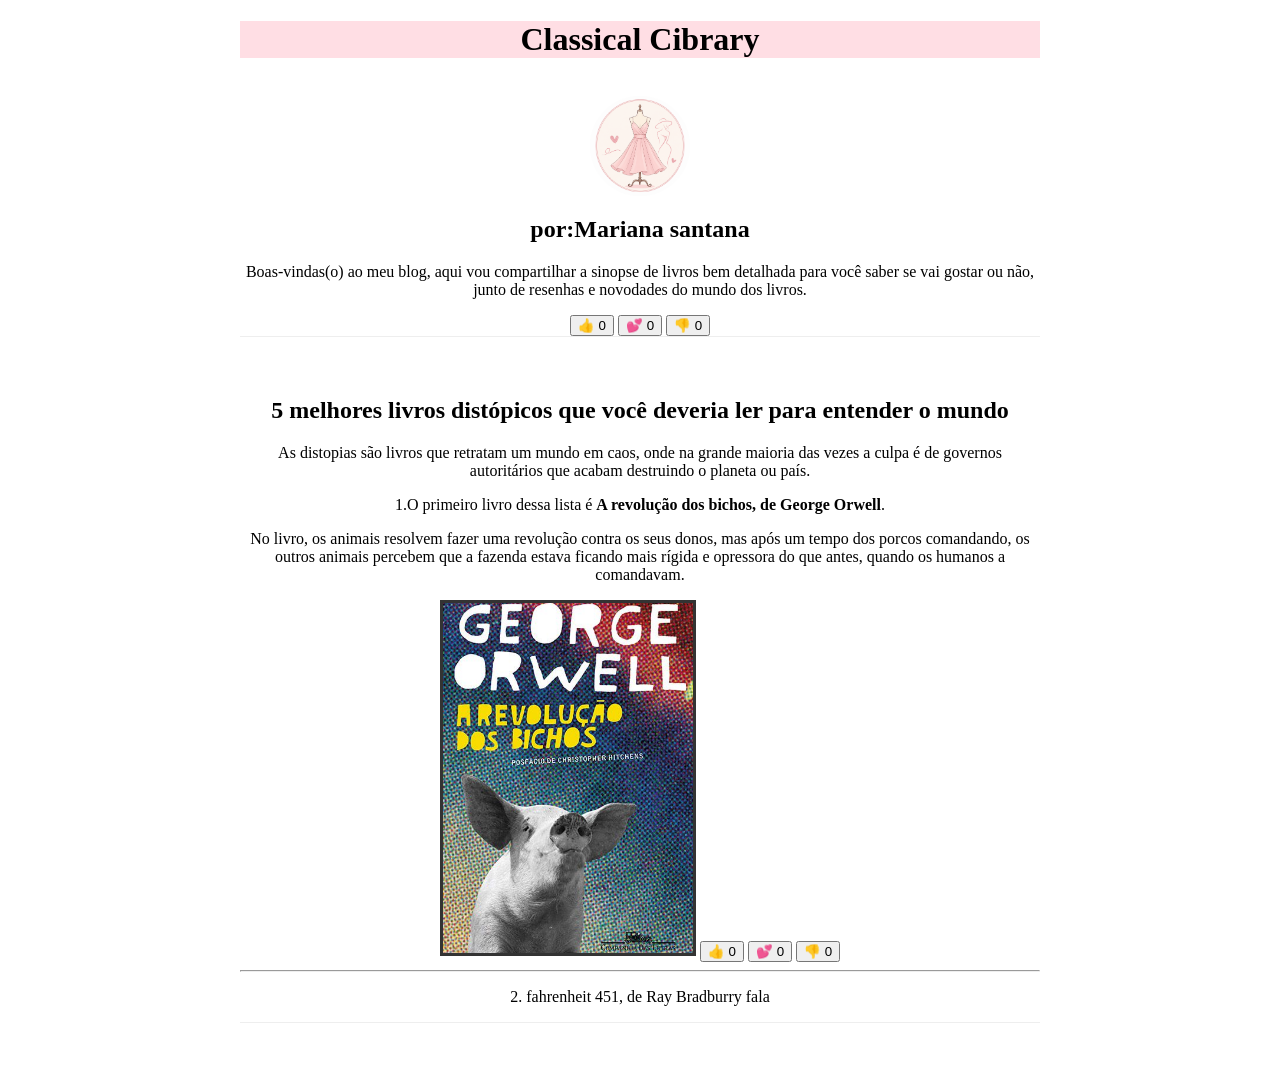
==== index (2).html @ ece60d12 "Add files via upload" ====
<!DOCTYPE html>
<html lang="pt-br">

<head>
    <meta charset="UTF-8">
    <meta name="viewport" content="width=device-width, initial-scale=1.0">
    <title>blog</title>
    <link rel="stylesheet" href="style.css">
</head>

<body>
    <header>
        <h1> <strong>Classical Cibrary</strong> </h1>
    </header>
    <main>
        <article>
            <img src="ve.png" alt="Ilustração em estilo de logotipo mostrando um manequim de costura com um vestido rosa pastel de saia rodada. O desenho possui traços delicados e minimalistas, com detalhes em tons suaves de rosa, incluindo pequenos corações e a silhueta de uma mulher ao fundo. A composição circular transmite elegância, moda e feminilidade.">
            <div>
                <h2>por:Mariana santana</h2>
                <p class="artigo-autor">
                    Boas-vindas(o) ao meu blog, aqui vou compartilhar a sinopse de livros bem detalhada para você saber se vai gostar ou não, junto de resenhas e novodades do mundo dos livros. </p>

                <button class="btn-like">👍 <span>0</span></button>
                <button class="btn-love">💕 <span>0</span></button>
                <button class="btn-dislike">👎 <span>0</span></button>
            </div>
        </article>
        <article>
              
                <div>
                     <h2 class="artigo-titulo">5 melhores livros distópicos que você deveria ler para entender o mundo</h2>
    
                     <p>As distopias são livros que retratam um mundo em caos, onde na grande maioria das vezes a culpa é de governos autoritários que acabam destruindo o planeta ou país.</p>
    
                     <p>1.O primeiro livro dessa lista é <strong>A revolução dos bichos, de George Orwell</strong>.</p>
    
                     <p>No livro, os animais resolvem fazer uma revolução contra os seus donos, mas após um tempo dos porcos comandando, os outros animais percebem que a fazenda estava ficando mais rígida e opressora do que antes, quando os humanos a comandavam.</p>
    
                     <img class="capa-livro" src="li.jpg" alt="Capa do livro A Revolução dos Bichos, com o rosto de um porco em preto e branco e fundo colorido estilo pop art.">

                   <button class="btn-like">👍 <span>0</span></button>
                <button class="btn-love">💕 <span>0</span></button>
                <button class="btn-dislike">👎 <span>0</span></button>

                <hr> <p>2. fahrenheit 451, de Ray Bradburry fala </p>
                </div>
        </article>


    </main>

    <script src="script.js"></script>
</body>
</html>
---- style.css ----
header {
     background-color: rgba(255, 192, 203, 0.527);
    color: rgb(0, 0, 0);
    text-align: center;
    max-width: 800px;
    margin: 0 auto;
   border: 5px solid rgba(255, 192, 203, 0.582)
    padding:15px
}

main {
    background-color: rgba(253, 253, 253, 0);
    color: rgb(0, 0, 0);
    text-align: center;
    max-width: 800px;
    margin: 0 auto;
    padding: 16px;
}

    article {
        display: flex;
    flex-direction: column; 
    align-items: center;    
    justify-content: center;
    margin-bottom: 40px;    
    border-bottom: 1px solid #eee; 
    
    }

 img {
    width: 100px;
    height: 100px;
    object-fit: cover;
    border-radius: 50%;
}

img.capa-livro {
    width: 250px;        
    height: 350px;         
    border: 3px solid #333;
    border-radius: 0;

.artigo-autor {
    font-weight: bold;
}

button {
    background-color: #fff;
    border: 1px solid #ddd;
    border-radius: 20px;
    padding: 8px 15px;
    margin: 5px;
    cursor: pointer;
    font-size: 14px;
}
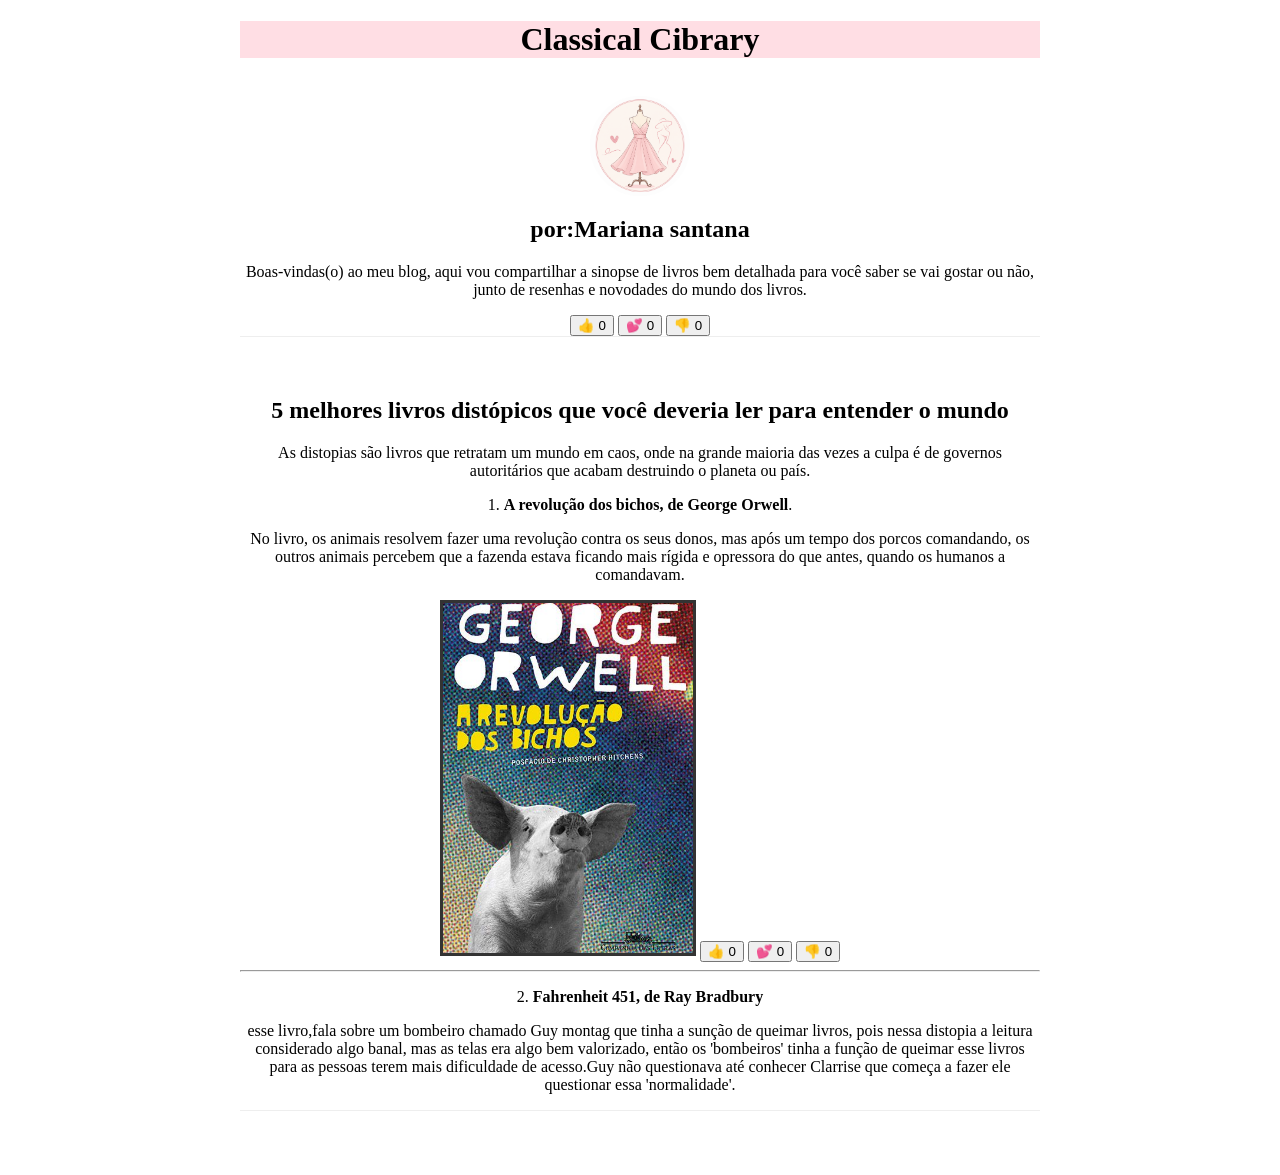
==== commit fff46ec5: "Add files via upload" ====
--- a/index (2).html
+++ b/index (2).html
@@ -32,7 +32,7 @@
     
                      <p>As distopias são livros que retratam um mundo em caos, onde na grande maioria das vezes a culpa é de governos autoritários que acabam destruindo o planeta ou país.</p>
     
-                     <p>1.O primeiro livro dessa lista é <strong>A revolução dos bichos, de George Orwell</strong>.</p>
+                     <p>1. <strong>A revolução dos bichos, de George Orwell</strong>.</p>
     
                      <p>No livro, os animais resolvem fazer uma revolução contra os seus donos, mas após um tempo dos porcos comandando, os outros animais percebem que a fazenda estava ficando mais rígida e opressora do que antes, quando os humanos a comandavam.</p>
     
@@ -42,7 +42,8 @@
                 <button class="btn-love">💕 <span>0</span></button>
                 <button class="btn-dislike">👎 <span>0</span></button>
 
-                <hr> <p>2. fahrenheit 451, de Ray Bradburry fala </p>
+                <hr> <p>2. <strong>Fahrenheit 451, de Ray Bradbury</strong></p>
+                <p>esse livro,fala sobre um bombeiro chamado Guy montag que tinha a sunção de queimar livros, pois nessa distopia a leitura considerado algo banal, mas as telas era algo bem valorizado, então os 'bombeiros' tinha a função de queimar esse livros para as pessoas terem mais dificuldade de acesso.Guy não questionava até conhecer Clarrise que começa a fazer ele questionar essa 'normalidade'.</p>
                 </div>
         </article>
 
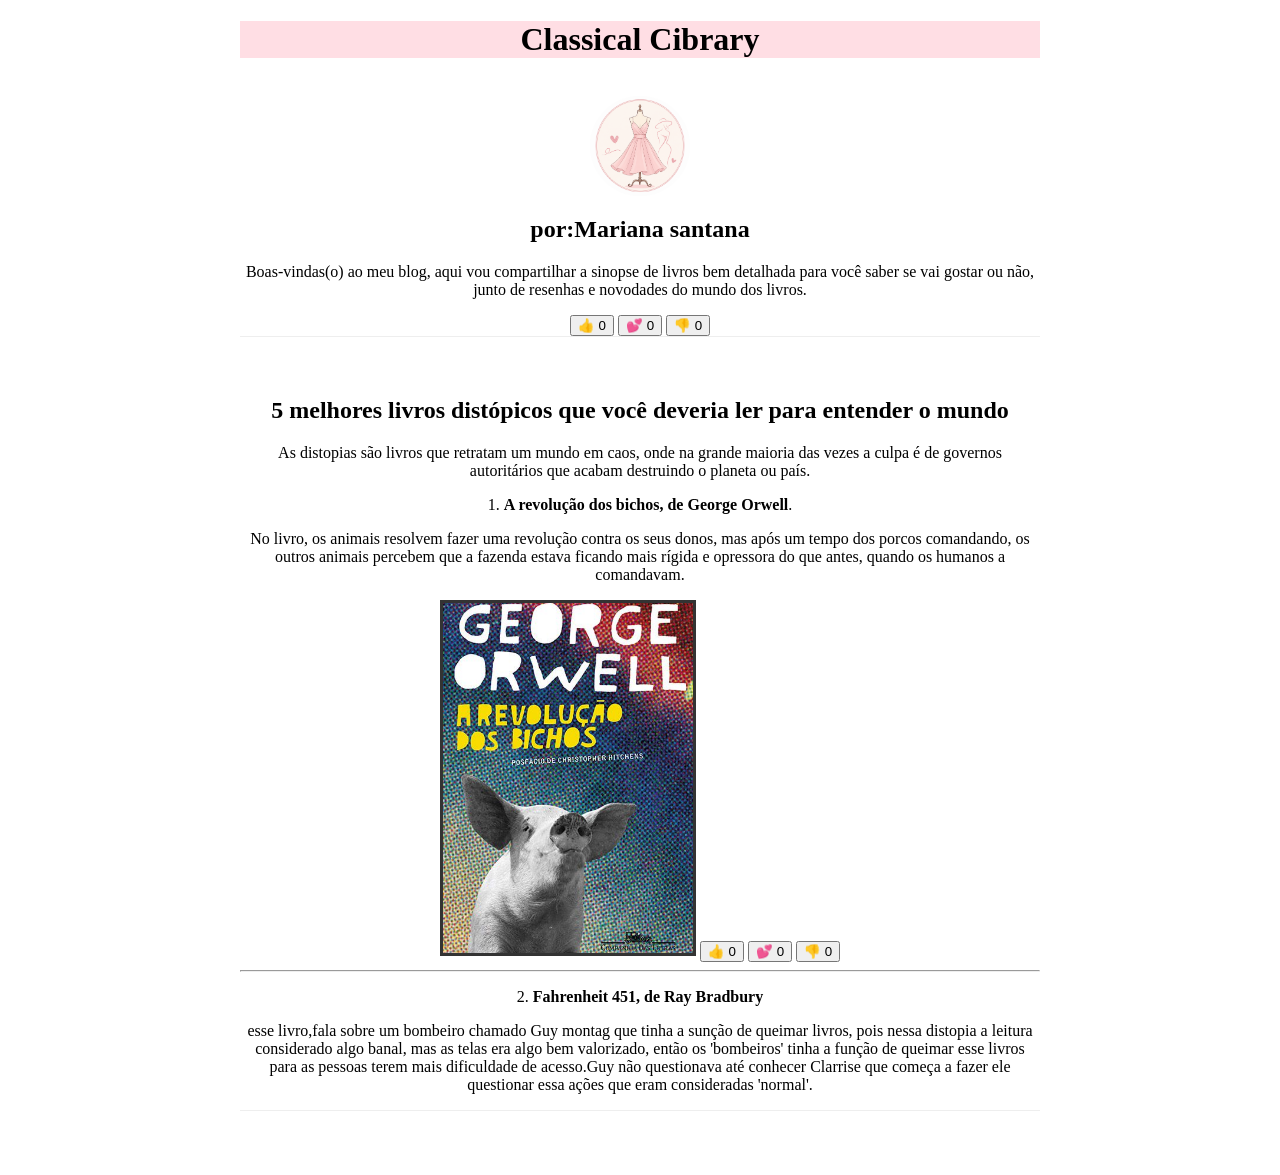
==== commit 015915c2: "Update index (2).html" ====
--- a/index (2).html
+++ b/index (2).html
@@ -43,7 +43,7 @@
                 <button class="btn-dislike">👎 <span>0</span></button>
 
                 <hr> <p>2. <strong>Fahrenheit 451, de Ray Bradbury</strong></p>
-                <p>esse livro,fala sobre um bombeiro chamado Guy montag que tinha a sunção de queimar livros, pois nessa distopia a leitura considerado algo banal, mas as telas era algo bem valorizado, então os 'bombeiros' tinha a função de queimar esse livros para as pessoas terem mais dificuldade de acesso.Guy não questionava até conhecer Clarrise que começa a fazer ele questionar essa 'normalidade'.</p>
+                <p>esse livro,fala sobre um bombeiro chamado Guy montag que tinha a sunção de queimar livros, pois nessa distopia a leitura considerado algo banal, mas as telas era algo bem valorizado, então os 'bombeiros' tinha a função de queimar esse livros para as pessoas terem mais dificuldade de acesso.Guy não questionava até conhecer Clarrise que começa a fazer ele questionar essa ações que eram consideradas 'normal'.</p>
                 </div>
         </article>
 
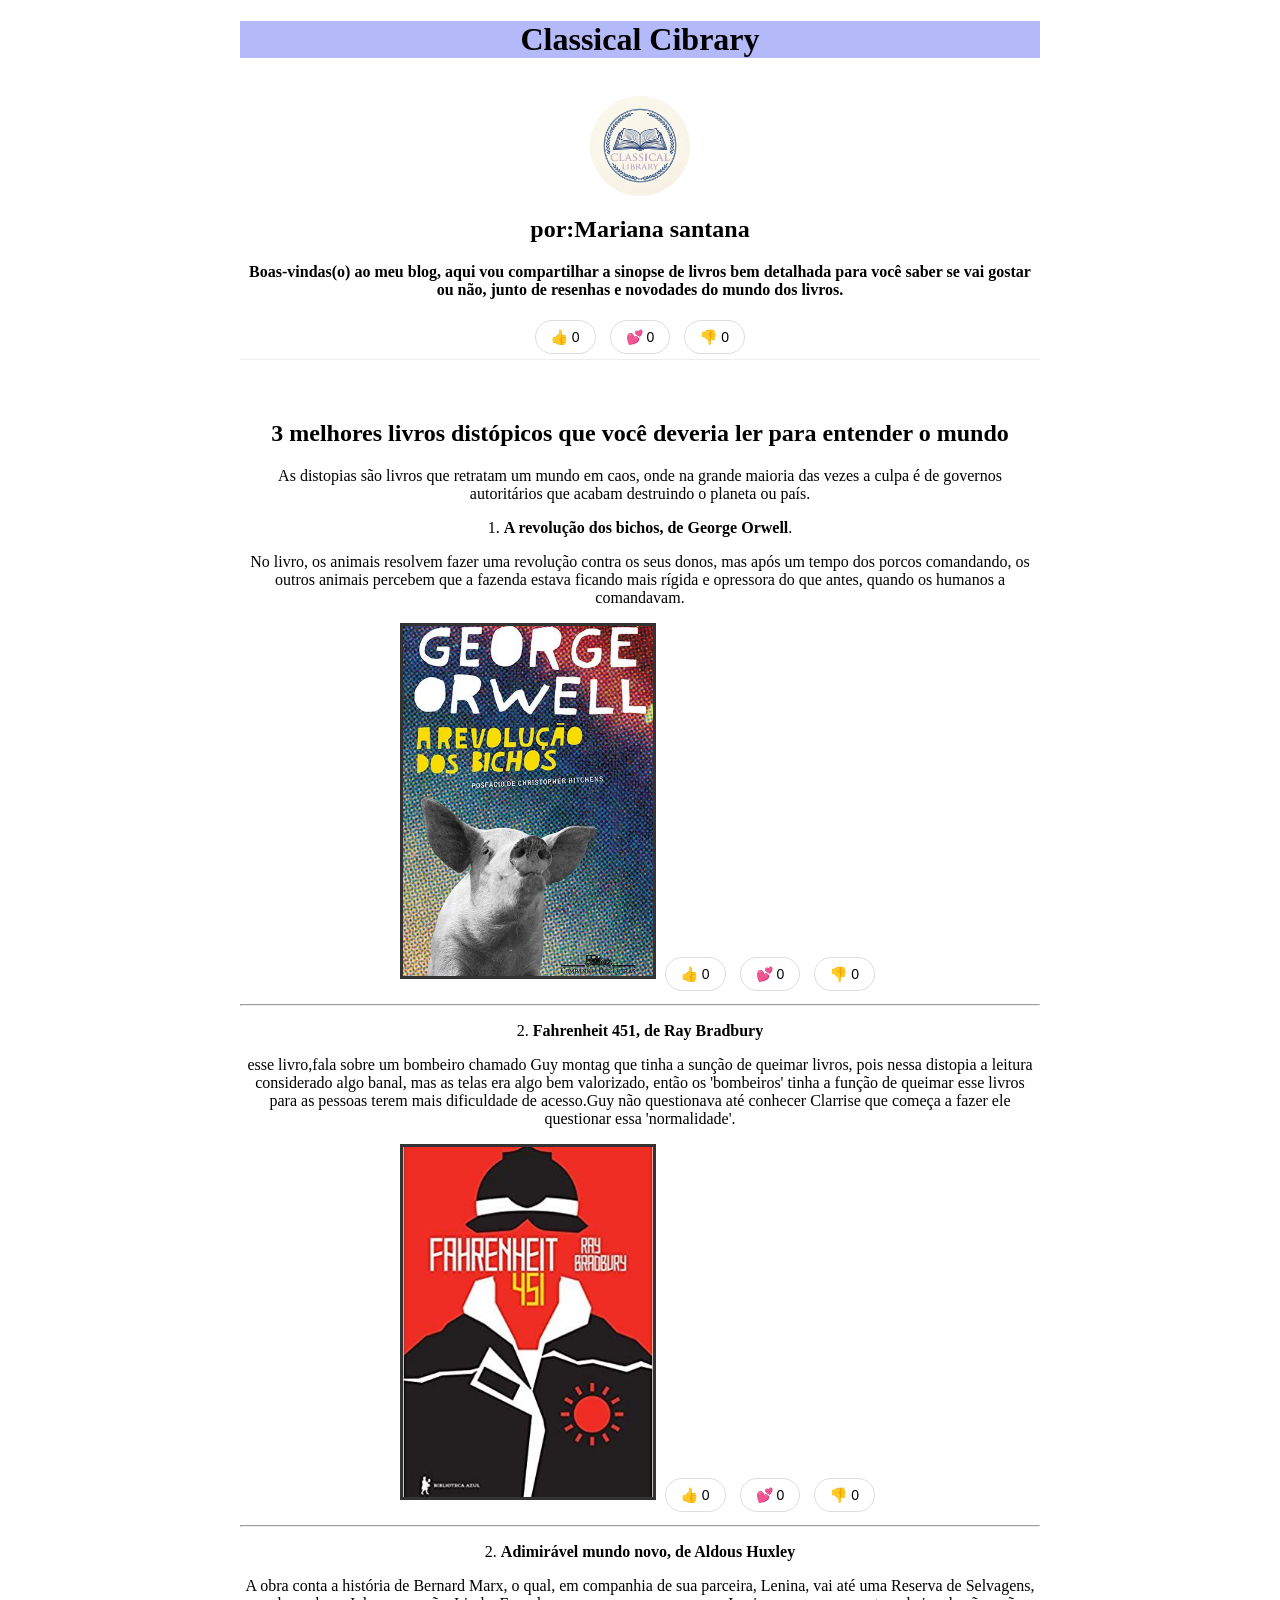
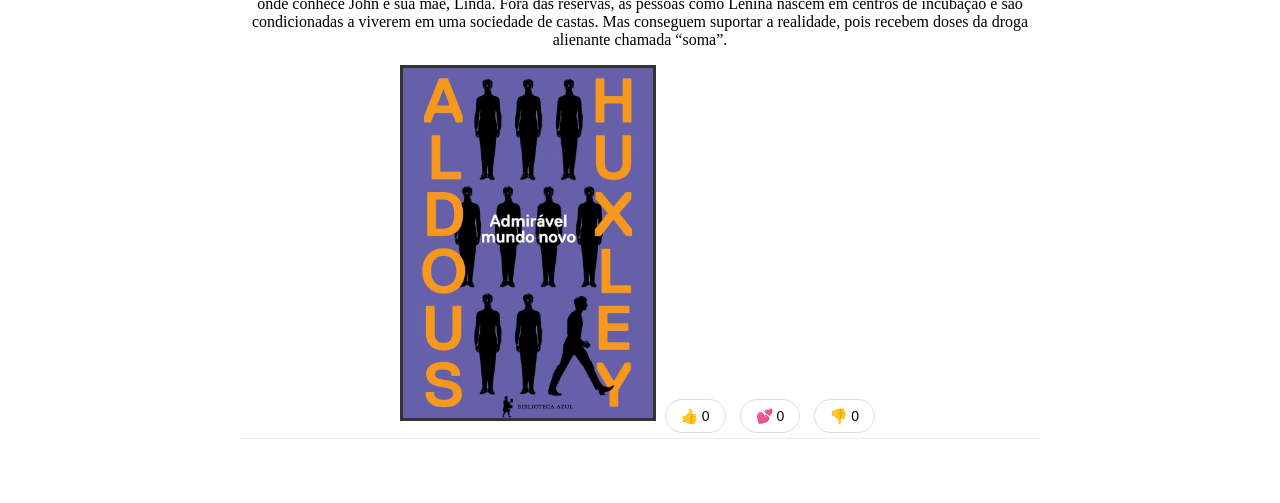
==== commit dc626e17: "Add files via upload" ====
--- a/index (2).html
+++ b/index (2).html
@@ -14,7 +14,7 @@
     </header>
     <main>
         <article>
-            <img src="ve.png" alt="Ilustração em estilo de logotipo mostrando um manequim de costura com um vestido rosa pastel de saia rodada. O desenho possui traços delicados e minimalistas, com detalhes em tons suaves de rosa, incluindo pequenos corações e a silhueta de uma mulher ao fundo. A composição circular transmite elegância, moda e feminilidade.">
+            <img src="ve.png" alt="Ilustração em estilo de logotipo mostrando um livro azul. O desenho possui traços delicados e minimalistas, com detalhes em tons de azul royal, incluindo pequenos desenhos envolda e a silhueta de um livro no meio com o nome do site encima. A composição circular.">
             <div>
                 <h2>por:Mariana santana</h2>
                 <p class="artigo-autor">
@@ -28,7 +28,7 @@
         <article>
               
                 <div>
-                     <h2 class="artigo-titulo">5 melhores livros distópicos que você deveria ler para entender o mundo</h2>
+                     <h2 class="artigo-titulo">3 melhores livros distópicos que você deveria ler para entender o mundo</h2>
     
                      <p>As distopias são livros que retratam um mundo em caos, onde na grande maioria das vezes a culpa é de governos autoritários que acabam destruindo o planeta ou país.</p>
     
@@ -43,8 +43,25 @@
                 <button class="btn-dislike">👎 <span>0</span></button>
 
                 <hr> <p>2. <strong>Fahrenheit 451, de Ray Bradbury</strong></p>
-                <p>esse livro,fala sobre um bombeiro chamado Guy montag que tinha a sunção de queimar livros, pois nessa distopia a leitura considerado algo banal, mas as telas era algo bem valorizado, então os 'bombeiros' tinha a função de queimar esse livros para as pessoas terem mais dificuldade de acesso.Guy não questionava até conhecer Clarrise que começa a fazer ele questionar essa ações que eram consideradas 'normal'.</p>
+                <p>esse livro,fala sobre um bombeiro chamado Guy montag que tinha a sunção de queimar livros, pois nessa distopia a leitura considerado algo banal, mas as telas era algo bem valorizado, então os 'bombeiros' tinha a função de queimar esse livros para as pessoas terem mais dificuldade de acesso.Guy não questionava até conhecer Clarrise que começa a fazer ele questionar essa 'normalidade'.</p>
+
+                <img class="capa-livro2 " src="451.jpg" alt="A capa do livro Fahrenheit 451, de Ray Bradbury, chama a atenção por sua estética minimalista em tons marcantes de vermelho, preto, branco e amarelo. Em destaque, vê-se a silhueta de um bombeiro vestindo seu uniforme tradicional e capacete preto. O design utiliza um efeito visual inteligente: o rosto do personagem não possui traços definidos, sendo preenchido pelo próprio fundo vermelho da capa e emoldurado pela gola branca do casaco. É justamente nessa área do rosto que aparecem o título da obra e a temperatura em destaque amarelo. Completando a composição, há o nome do autor no canto superior e um emblema circular no peito do uniforme que lembra a forma de um sol, criando uma imagem forte e diretamente ligada aos temas de censura, fogo e reflexão presentes na clássica distopia.">
+
+                 <button class="btn-like">👍 <span>0</span></button>
+                <button class="btn-love">💕 <span>0</span></button>
+                <button class="btn-dislike">👎 <span>0</span></button>
+
+                 <hr> <p>2. <strong>Adimirável mundo novo, de Aldous Huxley</strong></p>
+                 <p> A obra conta a história de Bernard Marx, o qual, em companhia de sua parceira, Lenina, vai até uma Reserva de Selvagens, onde conhece John e sua mãe, Linda. Fora das reservas, as pessoas como Lenina nascem em centros de incubação e são condicionadas a viverem em uma sociedade de castas. Mas conseguem suportar a realidade, pois recebem doses da droga alienante chamada “soma”.</p>
+
+                 <img class="capa-livro3" src="mundo.jpg" alt="A capa do livro Admirável Mundo Novo, de Aldous Huxley, destaca-se pelo fundo em tom de roxo e pelo uso de cores contrastantes. Nas margens laterais, o nome do autor aparece escrito na vertical em letras amarelas vibrantes, enquanto o título da obra está centralizado em fonte branca. O centro da composição traz diversas silhuetas pretas de homens dispostos em fileiras, todos exatamente na mesma postura rígida e padronizada. No entanto, no canto inferior direito, uma única figura se rompe desse alinhamento e caminha para o lado, criando uma potente representação visual dos temas de conformismo, controle social e individualidade abordados na história.">
+
+                 <button class="btn-like">👍 <span>0</span></button>
+                <button class="btn-love">💕 <span>0</span></button>
+                <button class="btn-dislike">👎 <span>0</span></button>
+
                 </div>
+
         </article>
 
 
--- a/style.css
+++ b/style.css
@@ -1,11 +1,11 @@
 header {
-     background-color: rgba(255, 192, 203, 0.527);
+     background-color: rgba(47, 60, 240, 0.356);
     color: rgb(0, 0, 0);
     text-align: center;
     max-width: 800px;
     margin: 0 auto;
-   border: 5px solid rgba(255, 192, 203, 0.582)
-    padding:15px
+   border: 5px solid rgb(226, 204, 255)
+   padding:15px
 }
 
 main {
@@ -38,7 +38,20 @@
     width: 250px;        
     height: 350px;         
     border: 3px solid #333;
-    border-radius: 0;
+    border-radius: 0; }
+
+img.capa-livro2 {
+    width: 250px;        
+    height: 350px;         
+    border: 3px solid #333;
+    border-radius: 0;}
+
+    img.capa-livro3 {
+    width: 250px;        
+    height: 350px;         
+    border: 3px solid #333;
+    border-radius: 0;}
+
 
 .artigo-autor {
     font-weight: bold;
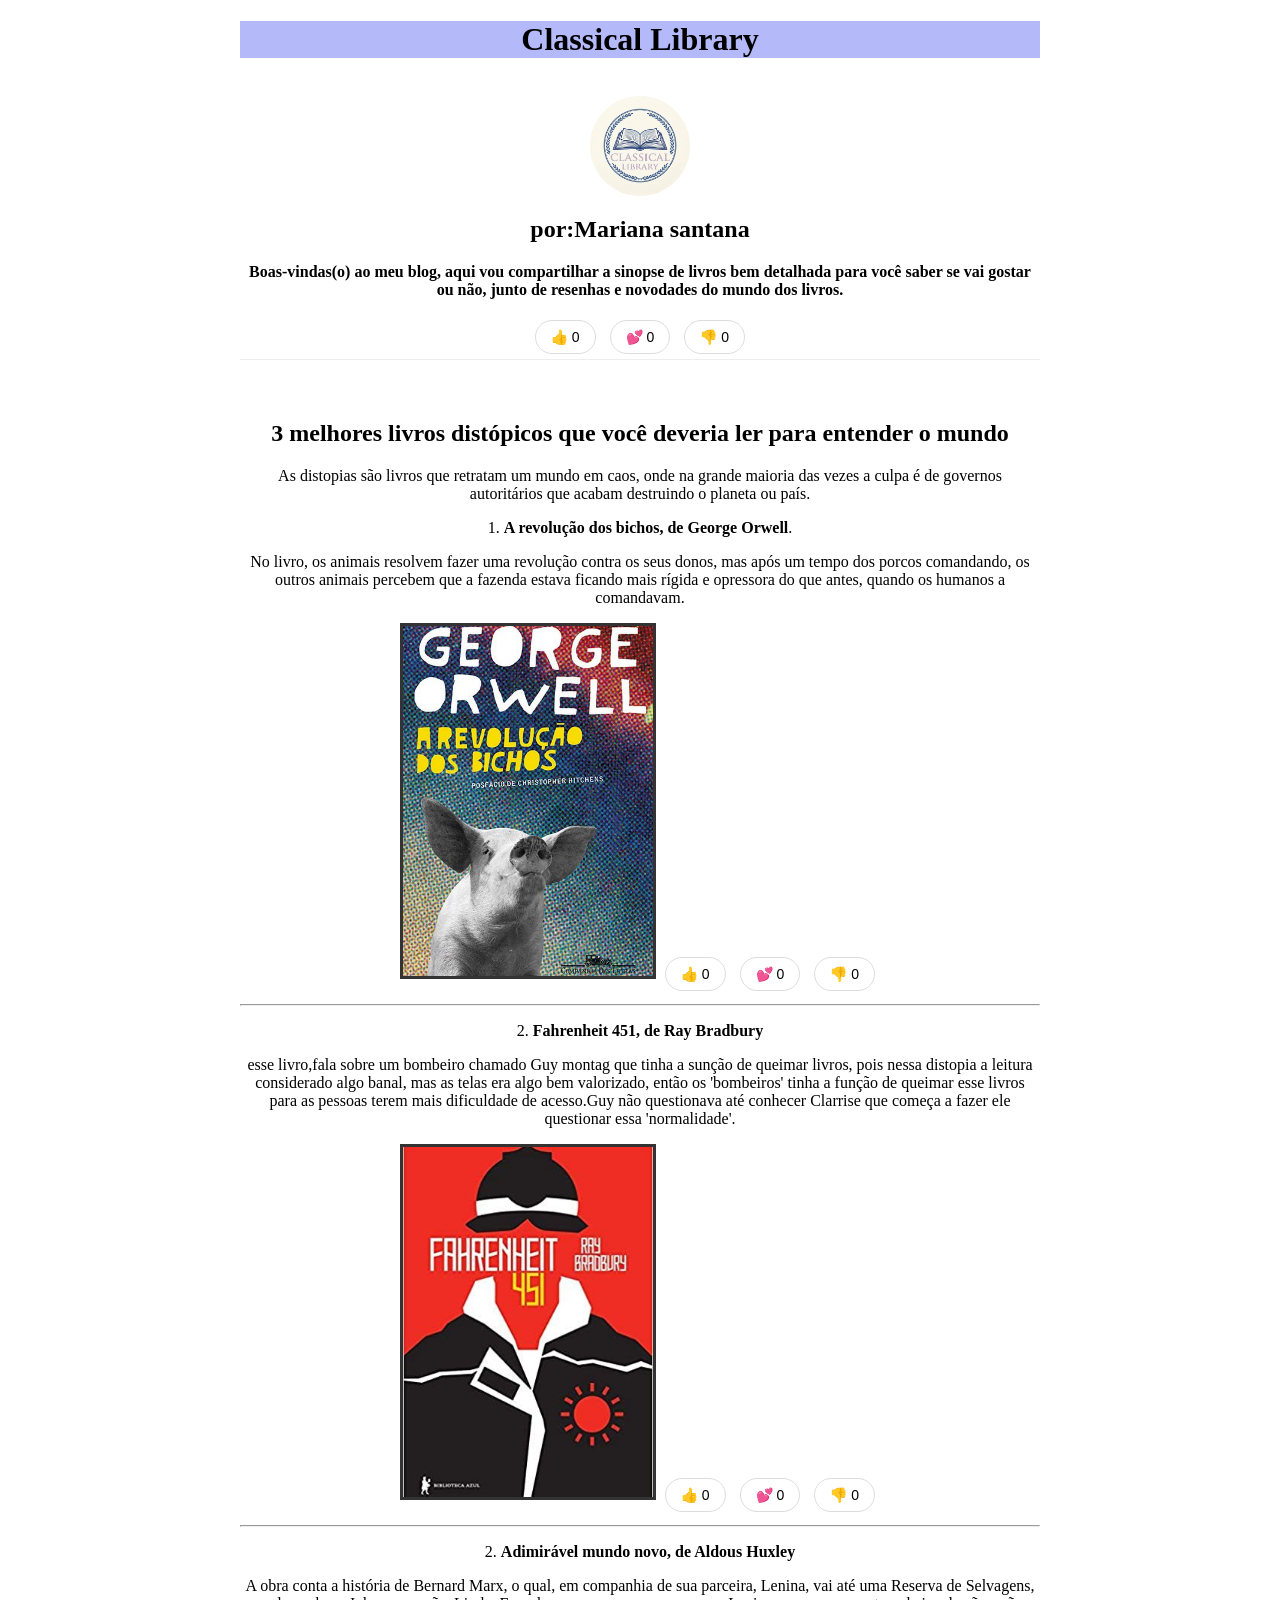
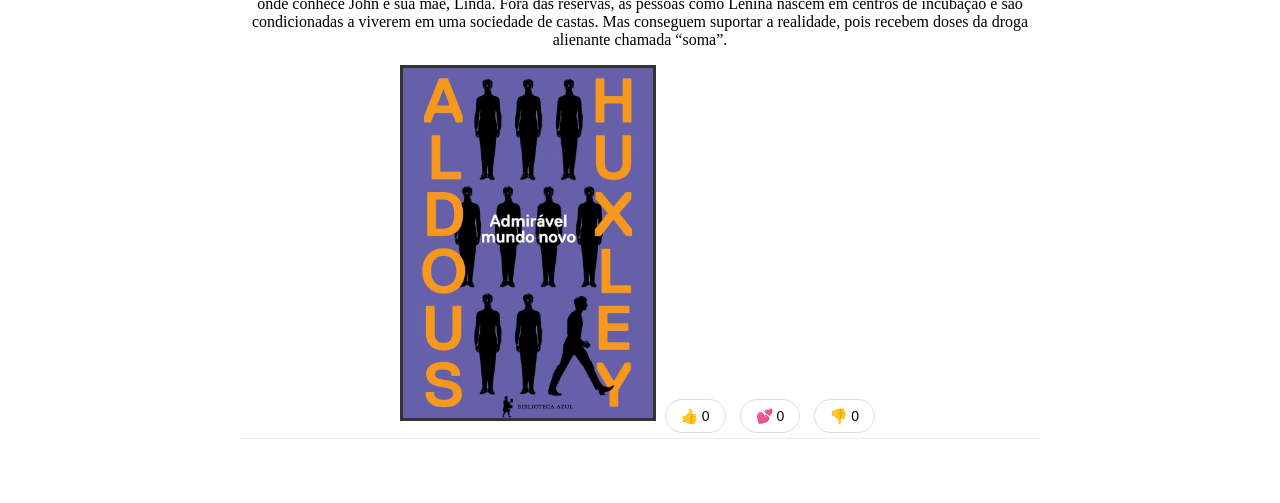
==== commit c4e2dda0: "Update index (2).html" ====
--- a/index (2).html
+++ b/index (2).html
@@ -10,7 +10,7 @@
 
 <body>
     <header>
-        <h1> <strong>Classical Cibrary</strong> </h1>
+        <h1> <strong>Classical Library</strong> </h1>
     </header>
     <main>
         <article>
